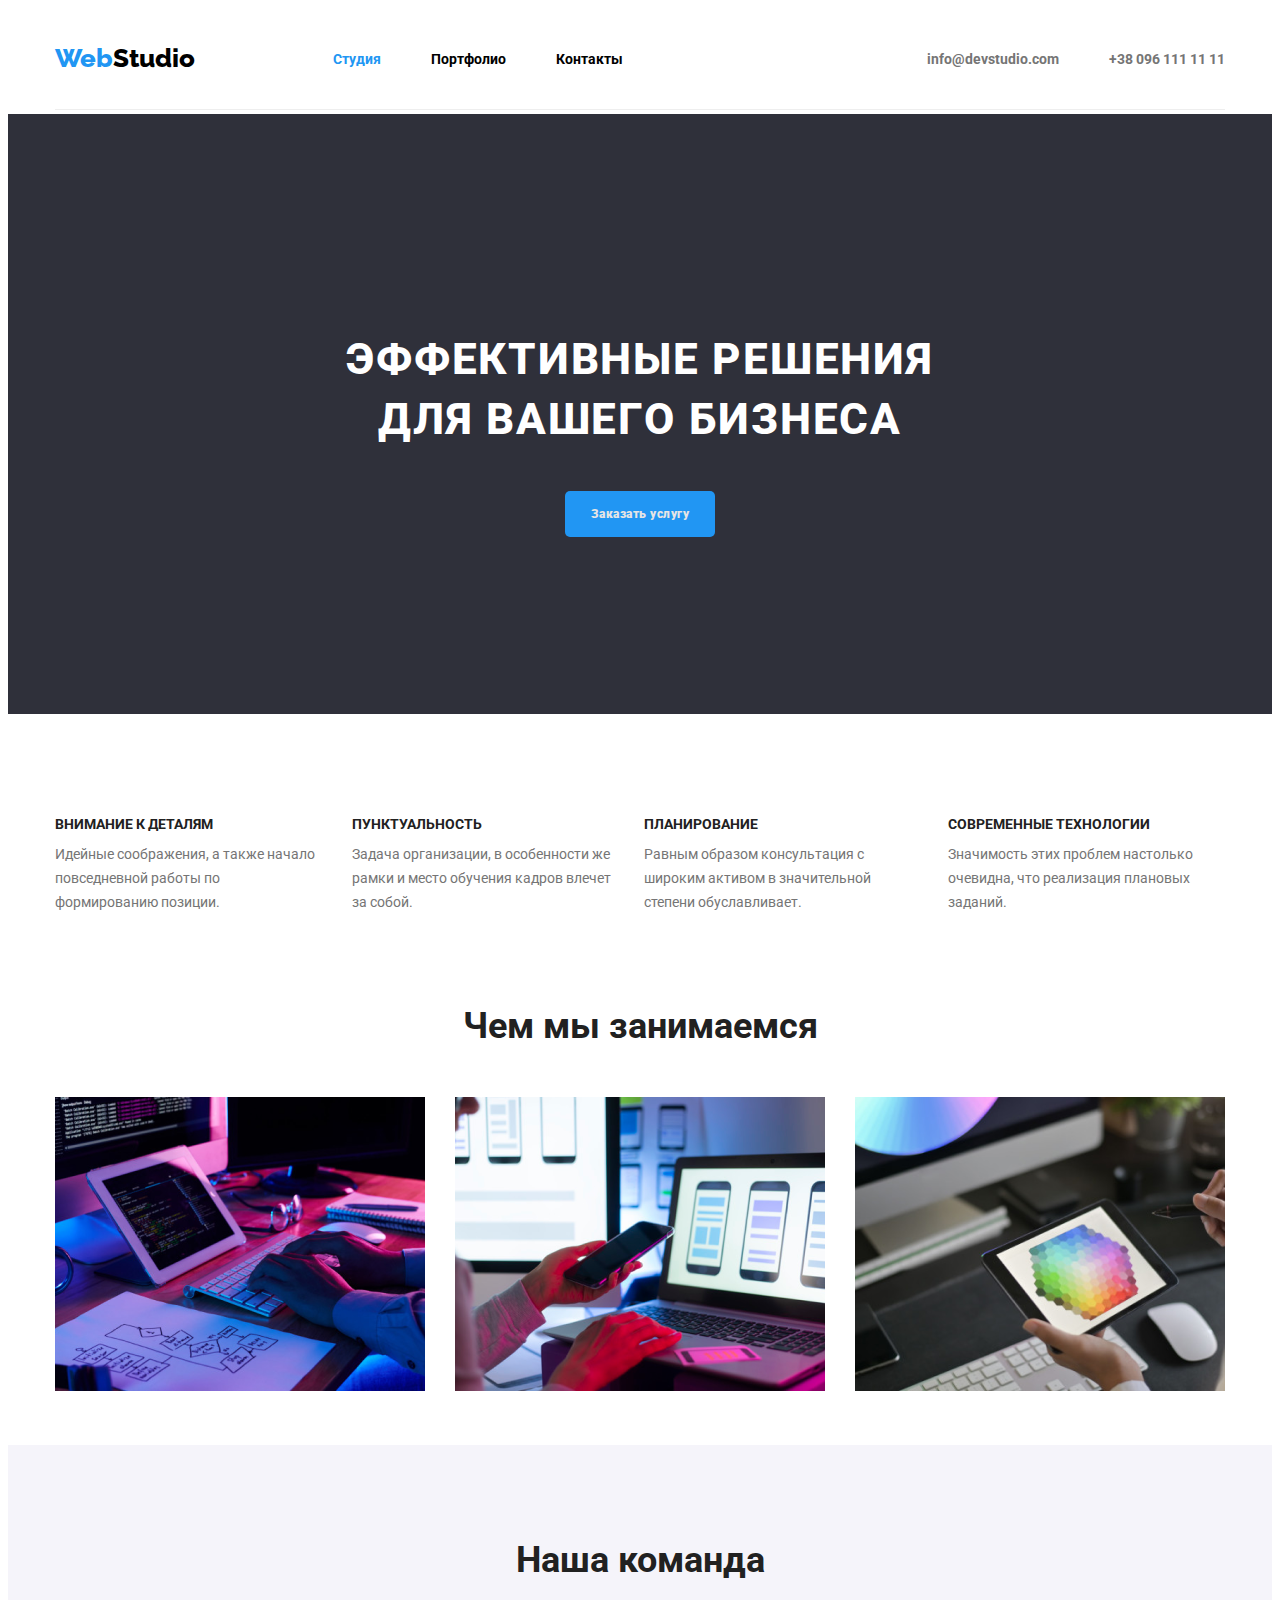
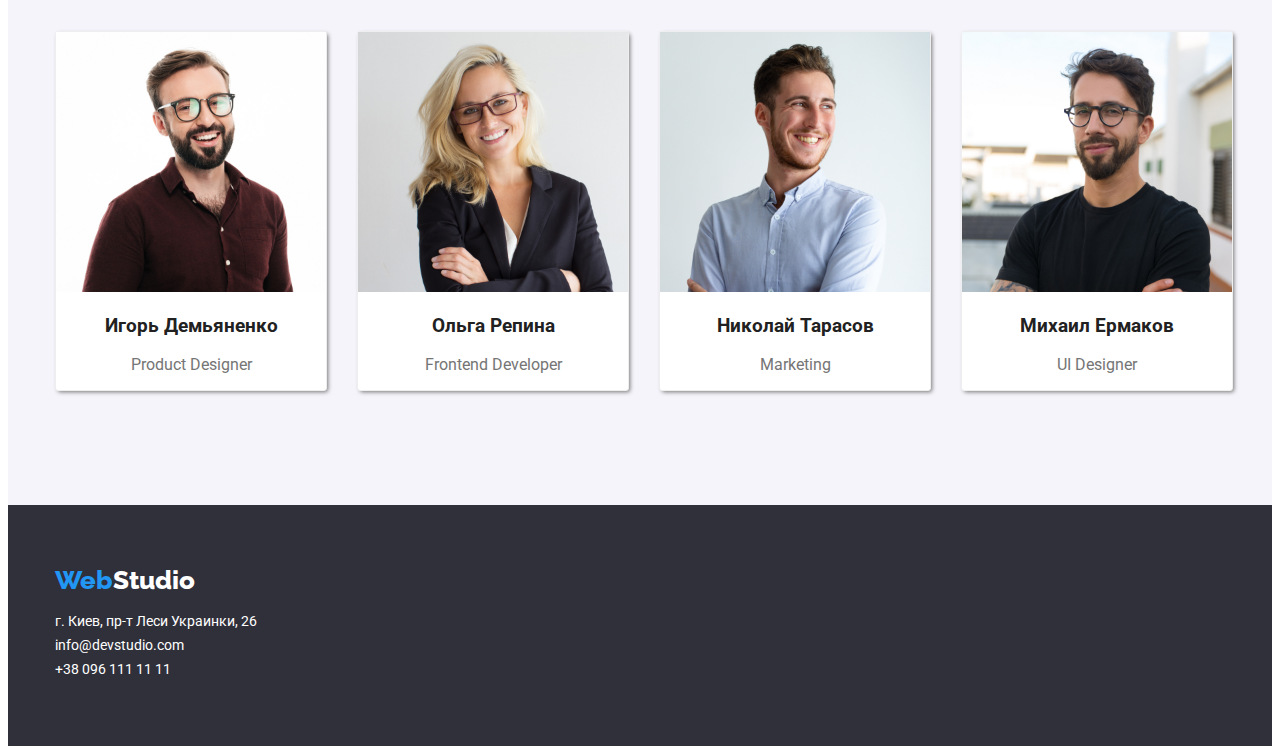
==== index.htm @ d3f5d4e8 "1st commit" ====
<!DOCTYPE html>
<html lang="ru">
    <head>
        <meta charset="UTF-8">
        <link rel="stylesheet" href="https://cdnjs.cloudflare.com/ajax/libs/modern-normalize/1.0.0/modern-normalize.css" integrity="sha512-Zx6MlUMKSVJoQ+83OwhdILe8cSEsCzfqThJd7J/VA2UrK6Ctj85p+xzqfyuNXE5B1k25uUdmJ2OzItbBy9GHAQ==" crossorigin="anonymous" />
        <title lang="en">WebStudio_main_page</title>
        <link rel="stylesheet" href="./CSS/styles1.css">
        <link rel="preconnect" href="https://fonts.gstatic.com">
        <link href="https://fonts.googleapis.com/css2?family=Roboto:wght@400;500;700;900&display=swap" rel="stylesheet">
        <link href="https://fonts.googleapis.com/css2?family=Raleway:ital,wght@0,700;1,700&family=Roboto:wght@400;500;700;900&display=swap"
            rel="stylesheet">
    </head>
    <body>
        <header class="header-container">
            <nav class="header-left-navigation">
                <a href="" class="logo"><span>Web</span>Studio</a>
                <ul class="main-menu">
                    <li><a href="" class="main-menu-title current"><b>Студия</b></a></li>
                    <li><a href="" class="main-menu-title"><b>Портфолио</b></a></li>
                    <li><a href="" class="main-menu-title"><b>Контакты</b></a></li>
                </ul>
            </nav>
                <address class="header-address">
                        <a class="header-right-navigation" href="mailto:info@devstudio.com"> info@devstudio.com</a>
                        <a class="header-right-navigation" href="tel:+380961111111"> +38 096 111 11 11</a>
                </address>
        </header>
        <main>
            <section class="moto-container">
                <div>
                    <h1>Эффективные решения для вашего бизнеса</h1>
                    <a href="" class="button">Заказать услугу</a>
                </div>
            </section>
            <!--HERO-->
            <section>
                <ul class="preferences-container">
                    <li><h2> Внимание к деталям</h2>
                    Идейные соображения, а также начало повседневной работы по формированию позиции.</li>
                    <li><h2>Пунктуальность</h2>
                    Задача организации, в особенности же рамки и место обучения кадров влечет за собой.</li>
                    <li><h2>Планирование</h2>
                    Равным образом консультация с широким активом в значительной степени обуславливает.</li>
                    <li><h2>Современные технологии</h2>
                    Значимость этих проблем настолько очевидна, что реализация плановых заданий.</li>
                </ul>
            </section>
            <section class="what-we-do-container">
                <h2>Чем мы занимаемся</h2>
                <ul class="what-we-do-pictures">
                    <li><img src="./images/box1.png" alt="frontend" width="370"/></li>
                    <li><img src="./images/box2.png" alt="backend" width="370"/></li>    
                    <li><img src="./images/box3.png" alt="design" width="370"/></li>
                </ul>
            </section>
            <section class="our-team-container">
                <h2>Наша команда</h2>
                    <ul>
                        <li><figure><img src="./images/img1.jpg" alt="Игорь Демьяненко" width="270"/>
                                <h3>Игорь Демьяненко</h3>
                                <p lang="en">Product Designer</p>
                            </figure>
                        </li>
                        <li><figure><img src="./images/img2.jpg" alt="Ольга Репина" width="270"/>
                                <h3>Ольга Репина</h3>
                                <p lang="en">Frontend Developer</p>
                            </figure>
                        </li>
                        <li><figure><img src="./images/img3.jpg" alt="Николай Тарасов" width="270"/>
                                <h3>Николай Тарасов</h3>
                                <p lang="en">Marketing</p>
                            </figure>
                        </li>
                        <li>
                            <figure><img src="./images/img4.jpg" alt="Михаил Ермаков" width="270"/>
                                <h3>Михаил Ермаков</h3>
                                <p lang="en">UI Designer</p>
                            </figure>
                        </li>
                    </ul>
            </section>
        </main>
        <footer>
                <div class="footer-container">
                    <a href="" class="logo"> <span>Web</span>Studio</a>
                    <address>
                        <ul>
                            <li>г. Киев, пр-т Леси Украинки, 26</li>
                            <li>
                                <a href="mailto:info@devstudio.com"> info@devstudio.com</a>
                            </li>
                            <li>
                                <a href="tel:+380961111111"> +38 096 111 11 11</a>
                            </li>
                        </ul>
                    </address>
                </div>
        </footer>
    </body>
</html>
---- CSS/styles1.css ----
body {
  font-family: "Raleway", sans-serif;
  font-family: "Roboto", sans-serif;
  color: #212121;
}
a {
  text-decoration: none;
  color: #000000;
}
a:hover,
a:focus {
  color: #2196f3;
}
.header-container {
  width: 1170px;
  display: flex;
  justify-content: space-between;
  margin: 0 auto 5px;
  box-shadow: 0px 1px 0px 0px #eeeeee;
}
a.logo {
  width: 145px;
  height: 31px;
  color: #000000;
  font-family: "Raleway";
  line-height: normal;
  font-size: 26px;
  font-weight: 800;
  margin-right: 93px;
  padding-top: 10px;
}
.logo > span {
  color: #2196f3;
}
.header-left-navigation,
.header-address {
  display: flex;
  margin-top: 25px;
  margin-bottom: 25px;
}
.header-address {
  align-items: center;
  font-style: normal;
}
.header-right-navigation {
  font-size: 14px;
  line-height: normal;
  text-decoration: none;
  font-weight: 700;
  color: #757575;
}
.main-menu {
  display: flex;
  list-style: none;
}
.main-menu li .current {
  color: #2196f3;
}
.main-menu li:not(:last-child),
.header-right-navigation:not(:last-child) {
  margin-right: 50px;
}
.main-menu a {
  font-size: 14px;
  font-weight: 400;
}
.moto-container {
  background-color: #2f303a;
  width: 100%;
  height: 600px;
  display: flex;
  align-items: center;
  justify-content: center;
}
.moto-container > div {
  width: 600px;
  text-align: center;
}
.moto-container h1 {
  font-family: "Roboto";
  font-size: 44px;
  line-height: 1.364;
  letter-spacing: 0.04em;
  font-weight: 800;
  color: #ffff;
  text-align: center;
  text-transform: uppercase;
  margin-bottom: 50px;
}
.moto-container .button {
  color: #e5e5e5;
  background-color: #2196f3;
  font-size: 12px;
  font-weight: 900;
  line-height: 2.5;
  letter-spacing: 0.04em;
  padding: 16px 26px;
  border-radius: 5px;
}
.preferences-container {
  font-size: 14px;
  line-height: normal;
  display: flex;
  flex-direction: row;
  justify-content: space-between;
  text-align: left;
  list-style: none;
  width: 1170px;
  margin: auto;
  padding: 90px 0;
}
.preferences-container h2 {
  font-size: 14px;
  font-weight: 700;
  line-height: normal;
  text-align: left;
  text-transform: uppercase;
  color: #212121;
}
.preferences-container li {
  font-size: 14px;
  color: #757575;
  line-height: 1.714;
  font-weight: 400;
  padding-right: 30px;
}
.what-we-do-container {
  margin: 0 auto;
  width: 1170px;
}
.what-we-do-container h2 {
  text-align: center;
  font-size: 36px;
  font-weight: 700;
  letter-spacing: normal;
  margin: 0;
  padding-bottom: 30px;
}
.what-we-do-pictures {
  display: flex;
  flex-direction: row;
  justify-content: space-between;
  list-style: none;
  margin: 0;
  padding: 20px 0;
  width: 100%;
}
.our-team-container {
  background-color: #f5f4fa;
  width: 100%;
  align-items: center;
}
.our-team-container ul {
  margin: auto;
  padding: 0 0 94px 0;
  list-style: none;
  width: 1170px;
  display: flex;
}
.our-team-container h2 {
  text-align: center;
  font-size: 36px;
  font-weight: 700;
  padding-top: 94px;
}
.our-team-container figure {
  margin: 0;
  background-color: #ffffff;
  box-shadow: 2px 2px 4px -1px #757575;
  border-radius: 3px;
}
.our-team-container li {
  font-size: 16px;
  font-weight: 400;
  margin-right: 30px;
  text-align: center;
  padding: 20px 0;
}
.our-team-container p {
  color: #757575;
}
footer {
  background-color: #2f303a;
  width: 100%;
}
.footer-container {
  width: 1170px;
  display: flex;
  flex-direction: column;
  margin: 0 auto;
  padding: 50px 0px;
}
.footer-container ul a {
  text-decoration: none;

  color: #ffffff;
}
.footer-container a.logo {
  color: #ffffff;
}
.footer-container ul {
  list-style: none;
  text-decoration: none;
  color: #ffffff;
  font-size: 14px;
  font-weight: 400;
  line-height: 1.714;
  padding: 0;
}
.footer-container address {
  font-style: normal;
}

/* portfolio */

.main-portfolio {
  width: 1170px;
  display: flex;
  align-items: center;
  margin: auto;
  padding-top: 112px;
  padding-bottom: 76px;
}
.buttons ul {
  margin: 0 auto;
  padding: 0;
  list-style: none;
  width: 611px;
  display: flex;
  flex-direction: row;
  justify-content: space-between;
  justify-content: center;
}
.buttons button {
  width: auto;
  height: 38px;
  color: #212121;
  background-color: #f5f4fa;
  font-size: 16px;
  line-height: 26px;
  font-weight: 700;
  padding-left: 16px;
  padding-right: 16px;
  border-radius: 5px;
  margin-right: 10px;
  text-align: center;
  border-style: none;
}
button:hover,
button:focus {
  color: #ffffff;
  background-color: #2196f3;
  cursor: pointer;
}
.pictures {
  width: 1170px;
  display: flex;
  flex-wrap: wrap;
  justify-content: space-between;
  padding: 0;
}
.pictures li {
  list-style: none;
  display: flex;
}
.pictures p {
  color: #757575;
  font-size: 16px;
  padding-left: 30px;
}
.pictures h3 {
  font-size: 18px;
  font-weight: 700;
  line-height: 2;
  padding-left: 30px;
}
figure {
  margin: 0;
  background-color: #ffffff;
  border-style: solid;
  border-width: 1px;
  border-color: #eeeeee;
}
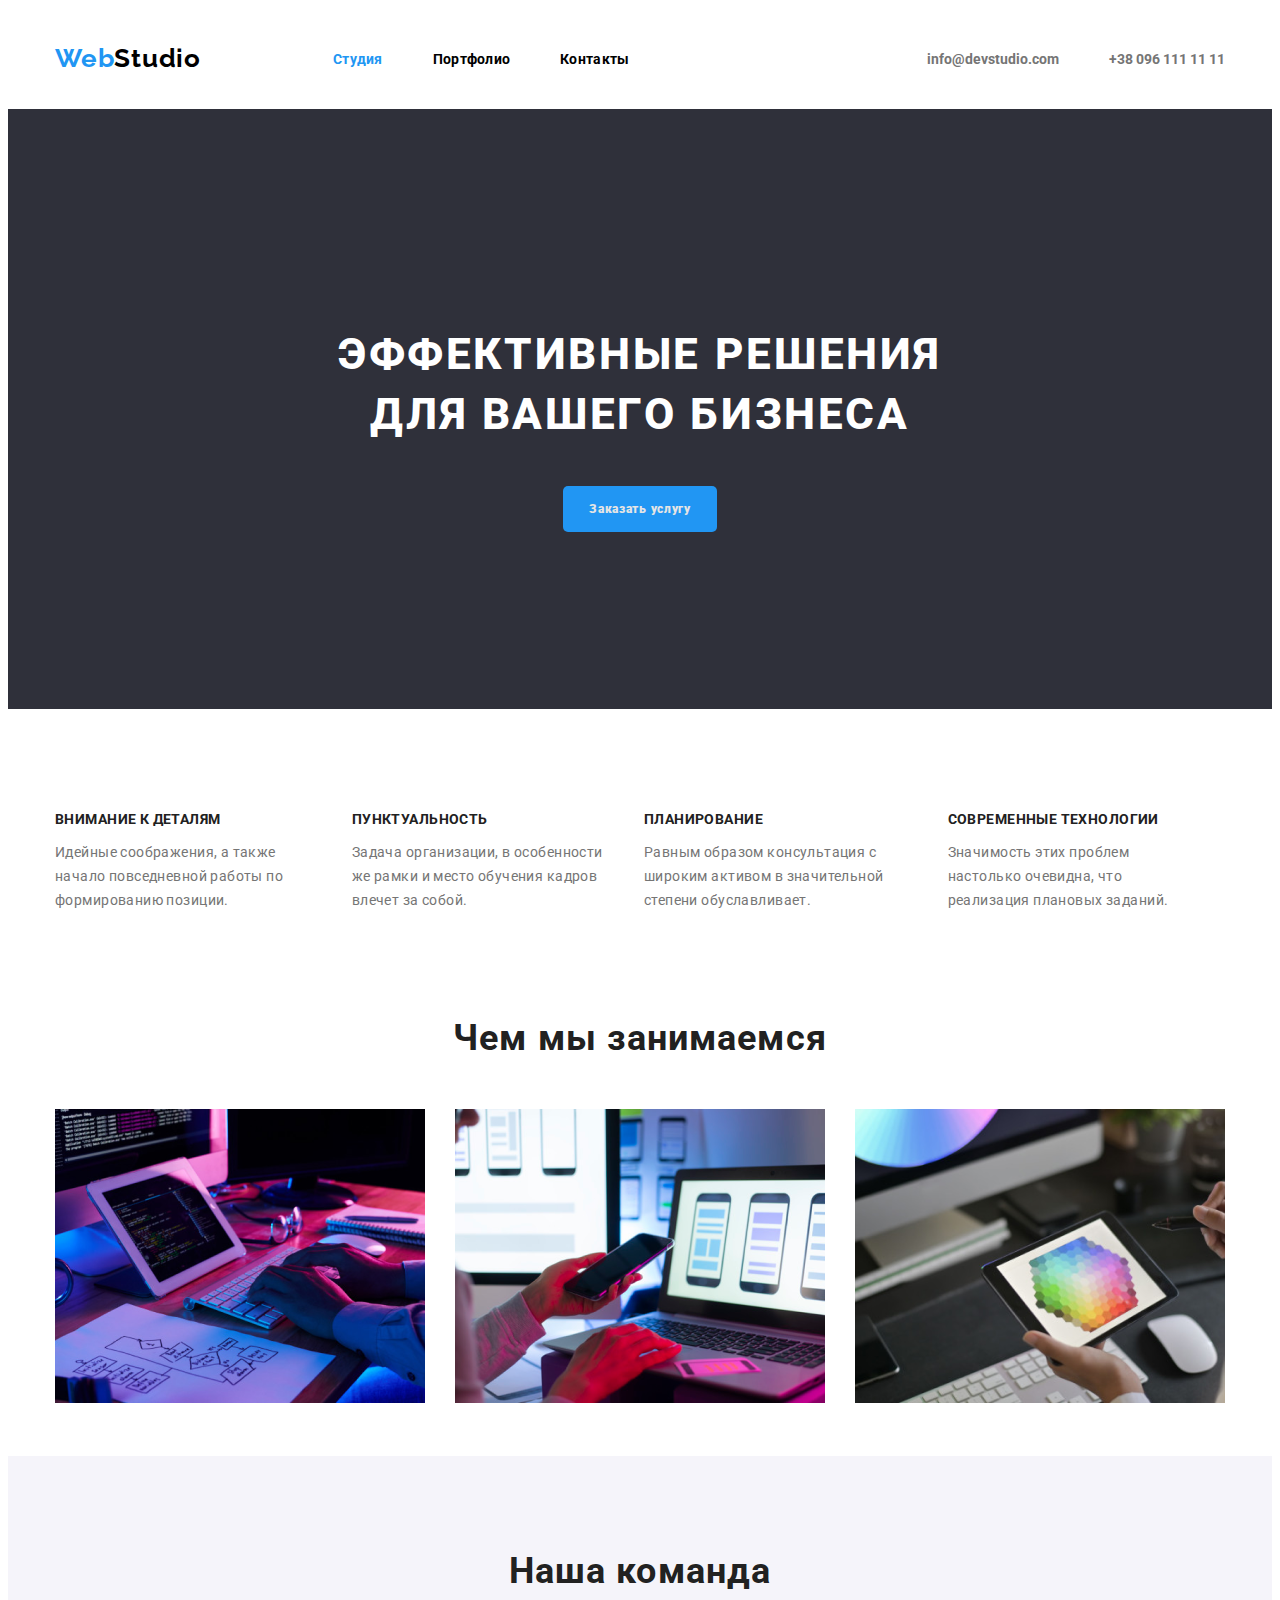
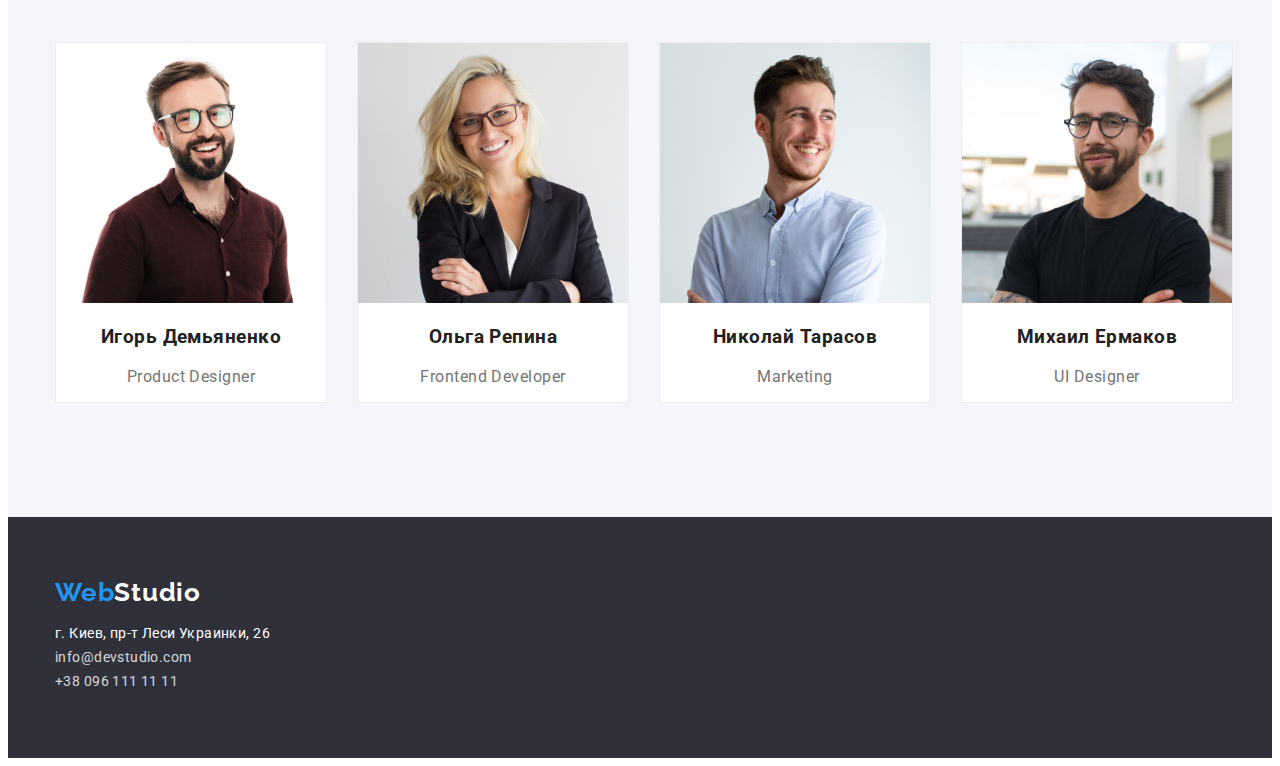
==== commit a0d1a186: "preferences-container p li" ====
--- a/index.htm
+++ b/index.htm
@@ -6,8 +6,8 @@
         <title lang="en">WebStudio_main_page</title>
         <link rel="stylesheet" href="./CSS/styles1.css">
         <link rel="preconnect" href="https://fonts.gstatic.com">
-        <link href="https://fonts.googleapis.com/css2?family=Roboto:wght@400;500;700;900&display=swap" rel="stylesheet">
-        <link href="https://fonts.googleapis.com/css2?family=Raleway:ital,wght@0,700;1,700&family=Roboto:wght@400;500;700;900&display=swap"
+        <link rel="preconnect" href="https://fonts.gstatic.com">
+        <link href="https://fonts.googleapis.com/css2?family=Raleway:wght@700&family=Roboto:wght@400;500;700;900&display=swap"
             rel="stylesheet">
     </head>
     <body>
@@ -15,9 +15,9 @@
             <nav class="header-left-navigation">
                 <a href="" class="logo"><span>Web</span>Studio</a>
                 <ul class="main-menu">
-                    <li><a href="" class="main-menu-title current"><b>Студия</b></a></li>
-                    <li><a href="" class="main-menu-title"><b>Портфолио</b></a></li>
-                    <li><a href="" class="main-menu-title"><b>Контакты</b></a></li>
+                    <li><a href="./index.htm" class="main-menu-title current"><b>Студия</b></a></li>
+                    <li><a href="./portfolio.htm" class="main-menu-title"><b>Портфолио</b></a></li>
+                    <li><a href="#" class="main-menu-title"><b>Контакты</b></a></li>
                 </ul>
             </nav>
                 <address class="header-address">
@@ -36,13 +36,13 @@
             <section>
                 <ul class="preferences-container">
                     <li><h2> Внимание к деталям</h2>
-                    Идейные соображения, а также начало повседневной работы по формированию позиции.</li>
+                    <p>Идейные соображения, а также начало повседневной работы по формированию позиции.</p></li>
                     <li><h2>Пунктуальность</h2>
-                    Задача организации, в особенности же рамки и место обучения кадров влечет за собой.</li>
+                    <p>Задача организации, в особенности же рамки и место обучения кадров влечет за собой.</p></li>
                     <li><h2>Планирование</h2>
-                    Равным образом консультация с широким активом в значительной степени обуславливает.</li>
+                    <p>Равным образом консультация с широким активом в значительной степени обуславливает.</p></li>
                     <li><h2>Современные технологии</h2>
-                    Значимость этих проблем настолько очевидна, что реализация плановых заданий.</li>
+                    <p></p>Значимость этих проблем настолько очевидна, что реализация плановых заданий.</p></li>
                 </ul>
             </section>
             <section class="what-we-do-container">
--- a/CSS/styles1.css
+++ b/CSS/styles1.css
@@ -1,3 +1,7 @@
+:root {
+  --primary-text-color: color: #212121;
+  --primary-background-color: color: #E5E5E5;
+}
 body {
   font-family: "Raleway", sans-serif;
   font-family: "Roboto", sans-serif;
@@ -11,11 +15,16 @@
 a:focus {
   color: #2196f3;
 }
+h1,
+h2,
+h3 {
+  font-family: "Roboto";
+}
 .header-container {
   width: 1170px;
   display: flex;
   justify-content: space-between;
-  margin: 0 auto 5px;
+  margin: 0 auto;
   box-shadow: 0px 1px 0px 0px #eeeeee;
 }
 a.logo {
@@ -25,7 +34,8 @@
   font-family: "Raleway";
   line-height: normal;
   font-size: 26px;
-  font-weight: 800;
+  font-weight: 700;
+  letter-spacing: 0.03em;
   margin-right: 93px;
   padding-top: 10px;
 }
@@ -63,6 +73,7 @@
 .main-menu a {
   font-size: 14px;
   font-weight: 400;
+  letter-spacing: 0.02em;
 }
 .moto-container {
   background-color: #2f303a;
@@ -73,14 +84,13 @@
   justify-content: center;
 }
 .moto-container > div {
-  width: 600px;
+  width: 700px;
   text-align: center;
 }
 .moto-container h1 {
-  font-family: "Roboto";
   font-size: 44px;
   line-height: 1.364;
-  letter-spacing: 0.04em;
+  letter-spacing: 0.06em;
   font-weight: 800;
   color: #ffff;
   text-align: center;
@@ -93,13 +103,11 @@
   font-size: 12px;
   font-weight: 900;
   line-height: 2.5;
-  letter-spacing: 0.04em;
+  letter-spacing: 0.06em;
   padding: 16px 26px;
   border-radius: 5px;
 }
 .preferences-container {
-  font-size: 14px;
-  line-height: normal;
   display: flex;
   flex-direction: row;
   justify-content: space-between;
@@ -113,6 +121,7 @@
   font-size: 14px;
   font-weight: 700;
   line-height: normal;
+  letter-spacing: 0.03em;
   text-align: left;
   text-transform: uppercase;
   color: #212121;
@@ -122,6 +131,7 @@
   color: #757575;
   line-height: 1.714;
   font-weight: 400;
+  letter-spacing: 0.03em;
   padding-right: 30px;
 }
 .what-we-do-container {
@@ -132,7 +142,7 @@
   text-align: center;
   font-size: 36px;
   font-weight: 700;
-  letter-spacing: normal;
+  letter-spacing: 0.03em;
   margin: 0;
   padding-bottom: 30px;
 }
@@ -161,9 +171,10 @@
   text-align: center;
   font-size: 36px;
   font-weight: 700;
+  letter-spacing: 0.03em;
   padding-top: 94px;
 }
-.our-team-container figure {
+.our-team-container a {
   margin: 0;
   background-color: #ffffff;
   box-shadow: 2px 2px 4px -1px #757575;
@@ -172,12 +183,14 @@
 .our-team-container li {
   font-size: 16px;
   font-weight: 400;
+  letter-spacing: 0.03em;
   margin-right: 30px;
   text-align: center;
   padding: 20px 0;
 }
 .our-team-container p {
   color: #757575;
+  letter-spacing: 0.03em;
 }
 footer {
   background-color: #2f303a;
@@ -192,8 +205,10 @@
 }
 .footer-container ul a {
   text-decoration: none;
-
   color: #ffffff;
+}
+.footer-container li a {
+  opacity: 80%;
 }
 .footer-container a.logo {
   color: #ffffff;
@@ -205,6 +220,7 @@
   font-size: 14px;
   font-weight: 400;
   line-height: 1.714;
+  letter-spacing: 0.03em;
   padding: 0;
 }
 .footer-container address {
@@ -219,7 +235,6 @@
   align-items: center;
   margin: auto;
   padding-top: 112px;
-  padding-bottom: 76px;
 }
 .buttons ul {
   margin: 0 auto;
@@ -258,10 +273,15 @@
   flex-wrap: wrap;
   justify-content: space-between;
   padding: 0;
+  margin-bottom: 56px;
 }
 .pictures li {
   list-style: none;
   display: flex;
+  border-style: solid;
+  border-width: 1px;
+  border-color: #eeeeee;
+  margin-top: 32px;
 }
 .pictures p {
   color: #757575;
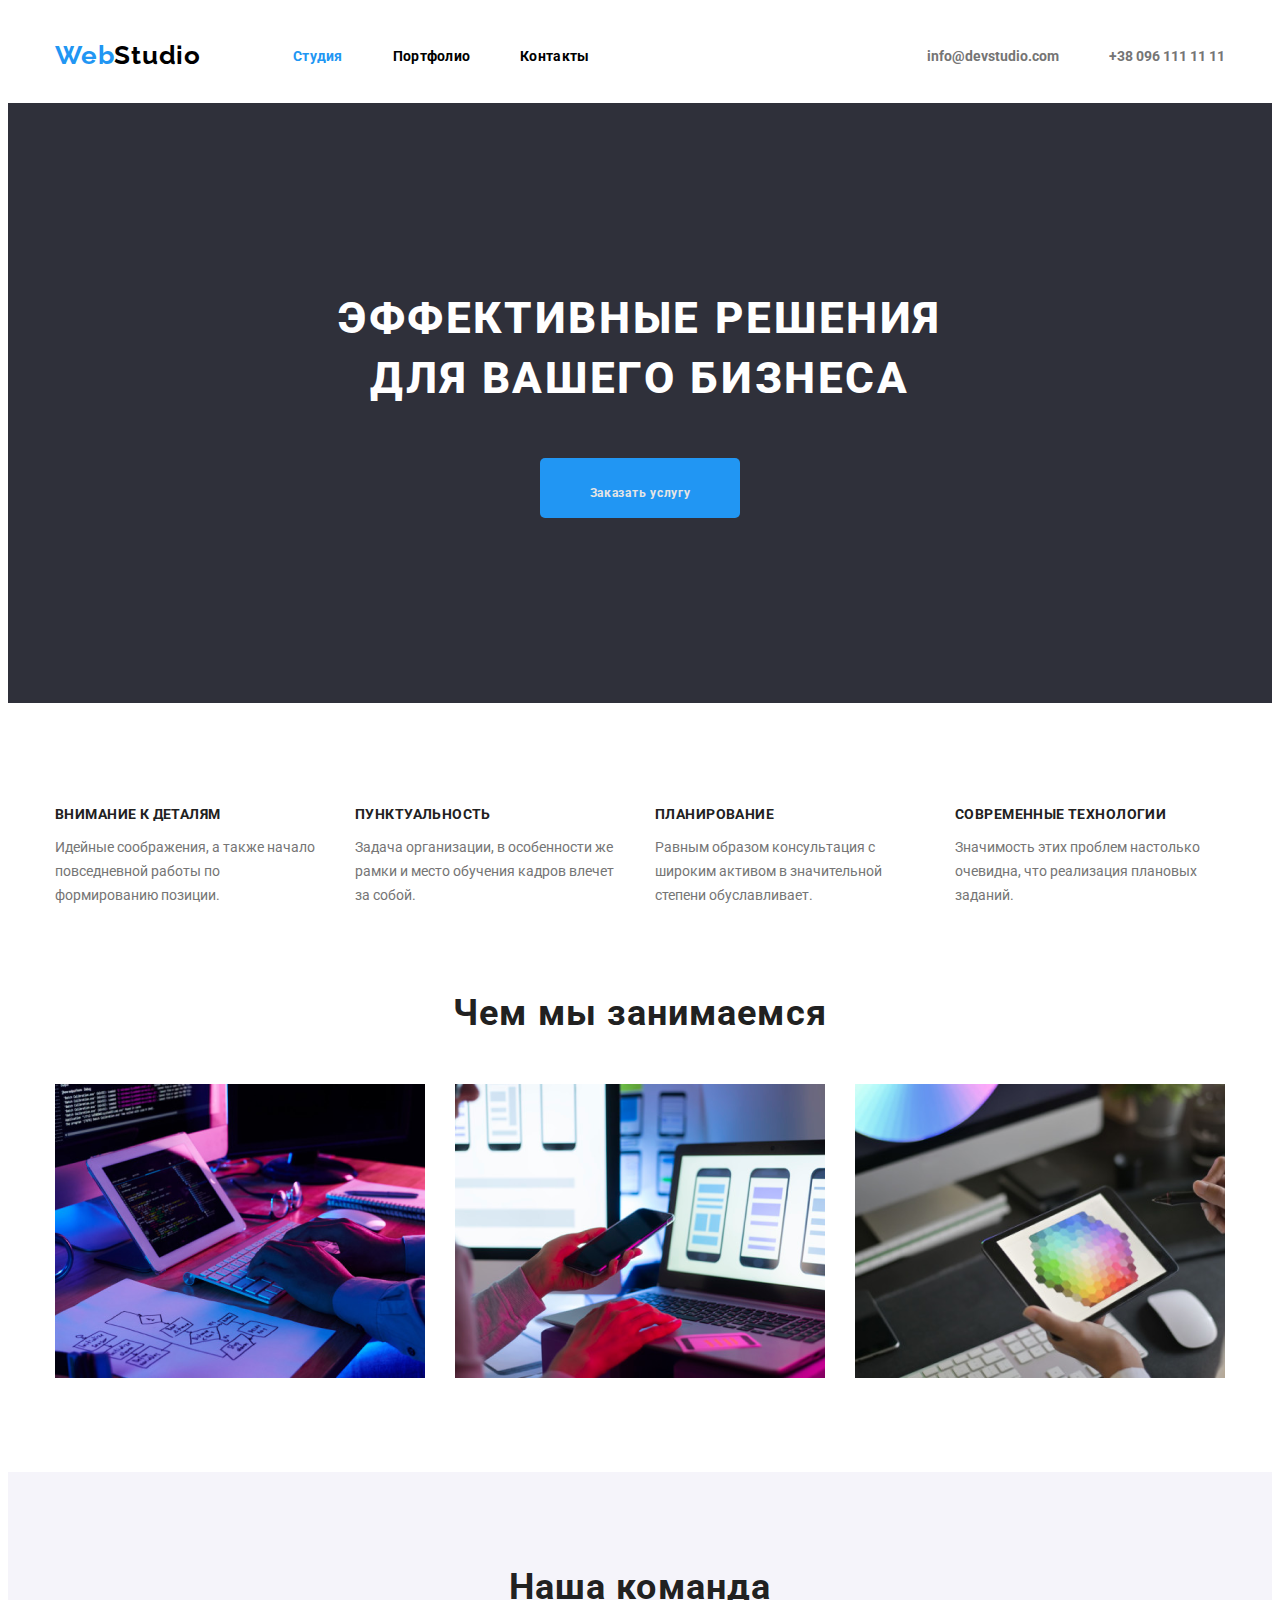
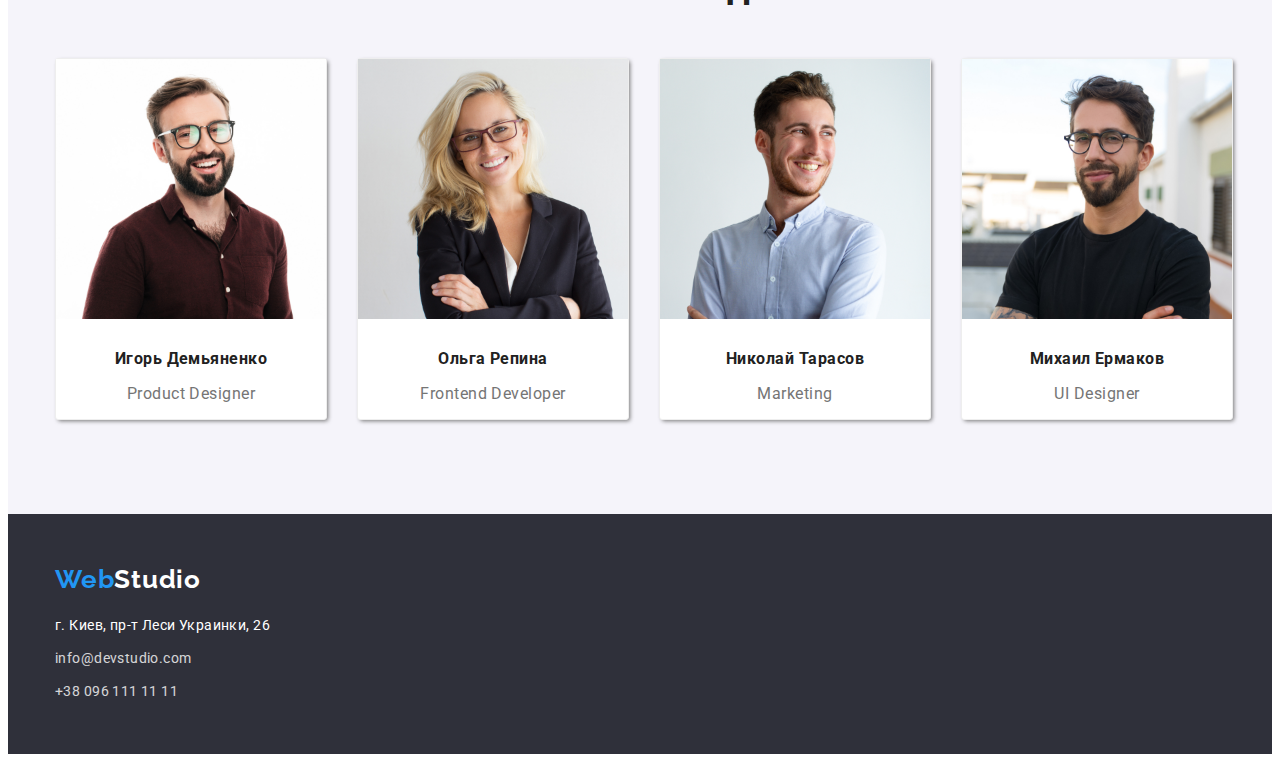
==== commit 6c2db31e: "HomeWork#3 first commit" ====
--- a/index.htm
+++ b/index.htm
@@ -4,11 +4,11 @@
         <meta charset="UTF-8">
         <link rel="stylesheet" href="https://cdnjs.cloudflare.com/ajax/libs/modern-normalize/1.0.0/modern-normalize.css" integrity="sha512-Zx6MlUMKSVJoQ+83OwhdILe8cSEsCzfqThJd7J/VA2UrK6Ctj85p+xzqfyuNXE5B1k25uUdmJ2OzItbBy9GHAQ==" crossorigin="anonymous" />
         <title lang="en">WebStudio_main_page</title>
-        <link rel="stylesheet" href="./CSS/styles1.css">
         <link rel="preconnect" href="https://fonts.gstatic.com">
         <link rel="preconnect" href="https://fonts.gstatic.com">
         <link href="https://fonts.googleapis.com/css2?family=Raleway:wght@700&family=Roboto:wght@400;500;700;900&display=swap"
             rel="stylesheet">
+        <link rel="stylesheet" href="./CSS/styles1.css">
     </head>
     <body>
         <header class="header-container">
@@ -29,7 +29,7 @@
             <section class="moto-container">
                 <div>
                     <h1>Эффективные решения для вашего бизнеса</h1>
-                    <a href="" class="button">Заказать услугу</a>
+                    <a href="#"class="button">Заказать услугу</a>
                 </div>
             </section>
             <!--HERO-->
@@ -42,7 +42,7 @@
                     <li><h2>Планирование</h2>
                     <p>Равным образом консультация с широким активом в значительной степени обуславливает.</p></li>
                     <li><h2>Современные технологии</h2>
-                    <p></p>Значимость этих проблем настолько очевидна, что реализация плановых заданий.</p></li>
+                    <p>Значимость этих проблем настолько очевидна, что реализация плановых заданий.</p></li>
                 </ul>
             </section>
             <section class="what-we-do-container">
@@ -56,26 +56,22 @@
             <section class="our-team-container">
                 <h2>Наша команда</h2>
                     <ul>
-                        <li><figure><img src="./images/img1.jpg" alt="Игорь Демьяненко" width="270"/>
+                        <li><img src="./images/img1.jpg" alt="Игорь Демьяненко" width="270"/>
                                 <h3>Игорь Демьяненко</h3>
                                 <p lang="en">Product Designer</p>
-                            </figure>
                         </li>
-                        <li><figure><img src="./images/img2.jpg" alt="Ольга Репина" width="270"/>
+                        <li><img src="./images/img2.jpg" alt="Ольга Репина" width="270"/>
                                 <h3>Ольга Репина</h3>
                                 <p lang="en">Frontend Developer</p>
-                            </figure>
                         </li>
-                        <li><figure><img src="./images/img3.jpg" alt="Николай Тарасов" width="270"/>
+                        <li><img src="./images/img3.jpg" alt="Николай Тарасов" width="270"/>
                                 <h3>Николай Тарасов</h3>
                                 <p lang="en">Marketing</p>
-                            </figure>
                         </li>
                         <li>
-                            <figure><img src="./images/img4.jpg" alt="Михаил Ермаков" width="270"/>
+                            <img src="./images/img4.jpg" alt="Михаил Ермаков" width="270"/>
                                 <h3>Михаил Ермаков</h3>
                                 <p lang="en">UI Designer</p>
-                            </figure>
                         </li>
                     </ul>
             </section>
--- a/CSS/styles1.css
+++ b/CSS/styles1.css
@@ -19,11 +19,17 @@
 h2,
 h3 {
   font-family: "Roboto";
+  margin: 0;
+}
+ul{
+  margin: 0;
+}
+img{
+  display:block;
 }
 .header-container {
   width: 1170px;
   display: flex;
-  justify-content: space-between;
   margin: 0 auto;
   box-shadow: 0px 1px 0px 0px #eeeeee;
 }
@@ -37,7 +43,6 @@
   font-weight: 700;
   letter-spacing: 0.03em;
   margin-right: 93px;
-  padding-top: 10px;
 }
 .logo > span {
   color: #2196f3;
@@ -45,12 +50,14 @@
 .header-left-navigation,
 .header-address {
   display: flex;
-  margin-top: 25px;
-  margin-bottom: 25px;
+  align-items: center;
+  margin-top: 32px;
+  margin-bottom: 32px;
 }
 .header-address {
   align-items: center;
   font-style: normal;
+  margin-left: auto;
 }
 .header-right-navigation {
   font-size: 14px;
@@ -62,6 +69,8 @@
 .main-menu {
   display: flex;
   list-style: none;
+  margin: 0;
+  padding: 0;
 }
 .main-menu li .current {
   color: #2196f3;
@@ -94,17 +103,22 @@
   font-weight: 800;
   color: #ffff;
   text-align: center;
+  justify-content: center;
   text-transform: uppercase;
   margin-bottom: 50px;
 }
 .moto-container .button {
+  display: inline-block;
+  align-content:space-around;
+  width: 200px;
+  height: 50px;
   color: #e5e5e5;
   background-color: #2196f3;
   font-size: 12px;
-  font-weight: 900;
+  font-weight: 700;
+  padding-top: 10px;
   line-height: 2.5;
   letter-spacing: 0.06em;
-  padding: 16px 26px;
   border-radius: 5px;
 }
 .preferences-container {
@@ -114,8 +128,8 @@
   text-align: left;
   list-style: none;
   width: 1170px;
-  margin: auto;
-  padding: 90px 0;
+  margin: 103px auto 93px;
+  padding: 0;
 }
 .preferences-container h2 {
   font-size: 14px;
@@ -127,12 +141,15 @@
   color: #212121;
 }
 .preferences-container li {
+  width: 270px;
+  height: 93px;
   font-size: 14px;
   color: #757575;
   line-height: 1.714;
   font-weight: 400;
-  letter-spacing: 0.03em;
-  padding-right: 30px;
+}
+.preferences-container li:not(:last-child){
+  margin-right: 30px;
 }
 .what-we-do-container {
   margin: 0 auto;
@@ -159,6 +176,7 @@
   background-color: #f5f4fa;
   width: 100%;
   align-items: center;
+  margin-top: 74px;
 }
 .our-team-container ul {
   margin: auto;
@@ -173,20 +191,25 @@
   font-weight: 700;
   letter-spacing: 0.03em;
   padding-top: 94px;
-}
-.our-team-container a {
-  margin: 0;
+  margin-bottom: 50px;
+}
+.our-team-container li {
+  text-align: center;
+  border-style: solid;
+  border-width: 1px;
+  border-color: #eeeeee;
   background-color: #ffffff;
   box-shadow: 2px 2px 4px -1px #757575;
   border-radius: 3px;
 }
-.our-team-container li {
+.our-team-container li:not(:last-child){
+  margin-right: 30px;
+}
+.our-team-container li h3 {
   font-size: 16px;
-  font-weight: 400;
-  letter-spacing: 0.03em;
-  margin-right: 30px;
-  text-align: center;
-  padding: 20px 0;
+  font-weight: 400px;
+  letter-spacing: 0.03em;
+  margin-top: 30px;
 }
 .our-team-container p {
   color: #757575;
@@ -198,14 +221,14 @@
 }
 .footer-container {
   width: 1170px;
-  display: flex;
-  flex-direction: column;
   margin: 0 auto;
-  padding: 50px 0px;
+  padding-top: 50px;
 }
 .footer-container ul a {
+  display: inline-block;
   text-decoration: none;
   color: #ffffff;
+  margin-top: 9px;
 }
 .footer-container li a {
   opacity: 80%;
@@ -221,7 +244,7 @@
   font-weight: 400;
   line-height: 1.714;
   letter-spacing: 0.03em;
-  padding: 0;
+  padding: 20px 0px 50px;
 }
 .footer-container address {
   font-style: normal;
@@ -237,7 +260,7 @@
   padding-top: 112px;
 }
 .buttons ul {
-  margin: 0 auto;
+  margin: auto;
   padding: 0;
   list-style: none;
   width: 611px;
@@ -245,6 +268,7 @@
   flex-direction: row;
   justify-content: space-between;
   justify-content: center;
+  margin-bottom: 54px;
 }
 .buttons button {
   width: auto;
@@ -252,7 +276,7 @@
   color: #212121;
   background-color: #f5f4fa;
   font-size: 16px;
-  line-height: 26px;
+  line-height: 1.63;
   font-weight: 700;
   padding-left: 16px;
   padding-right: 16px;
@@ -273,31 +297,44 @@
   flex-wrap: wrap;
   justify-content: space-between;
   padding: 0;
-  margin-bottom: 56px;
+  padding-bottom: 76px;
+}
+.pictures li:nth-child(3n){
+  margin-right: 0;
+}
+.pictures li:nth-last-child(-n + 3){
+  margin-bottom: 0;
 }
 .pictures li {
+  width: 370px;
   list-style: none;
   display: flex;
   border-style: solid;
   border-width: 1px;
   border-color: #eeeeee;
-  margin-top: 32px;
+  margin-bottom: 30px;
+  margin-right: 30px;
+}
+/*.pictures li {
+  width: calc((100%-60px)/3);
+  list-style: none;
+  display: flex;
+  border-style: solid;
+  border-width: 1px;
+  border-color: #eeeeee;
+  margin-bottom: 30px;
+  margin-right: 30px;
+}*/
+.pictures h3 {
+  font-size: 18px;
+  font-weight: 700;
+  line-height: 2;
+  padding-left: 30px;
+  margin-top: 20px;
 }
 .pictures p {
   color: #757575;
   font-size: 16px;
+  line-height: 1.88;
   padding-left: 30px;
 }
-.pictures h3 {
-  font-size: 18px;
-  font-weight: 700;
-  line-height: 2;
-  padding-left: 30px;
-}
-figure {
-  margin: 0;
-  background-color: #ffffff;
-  border-style: solid;
-  border-width: 1px;
-  border-color: #eeeeee;
-}
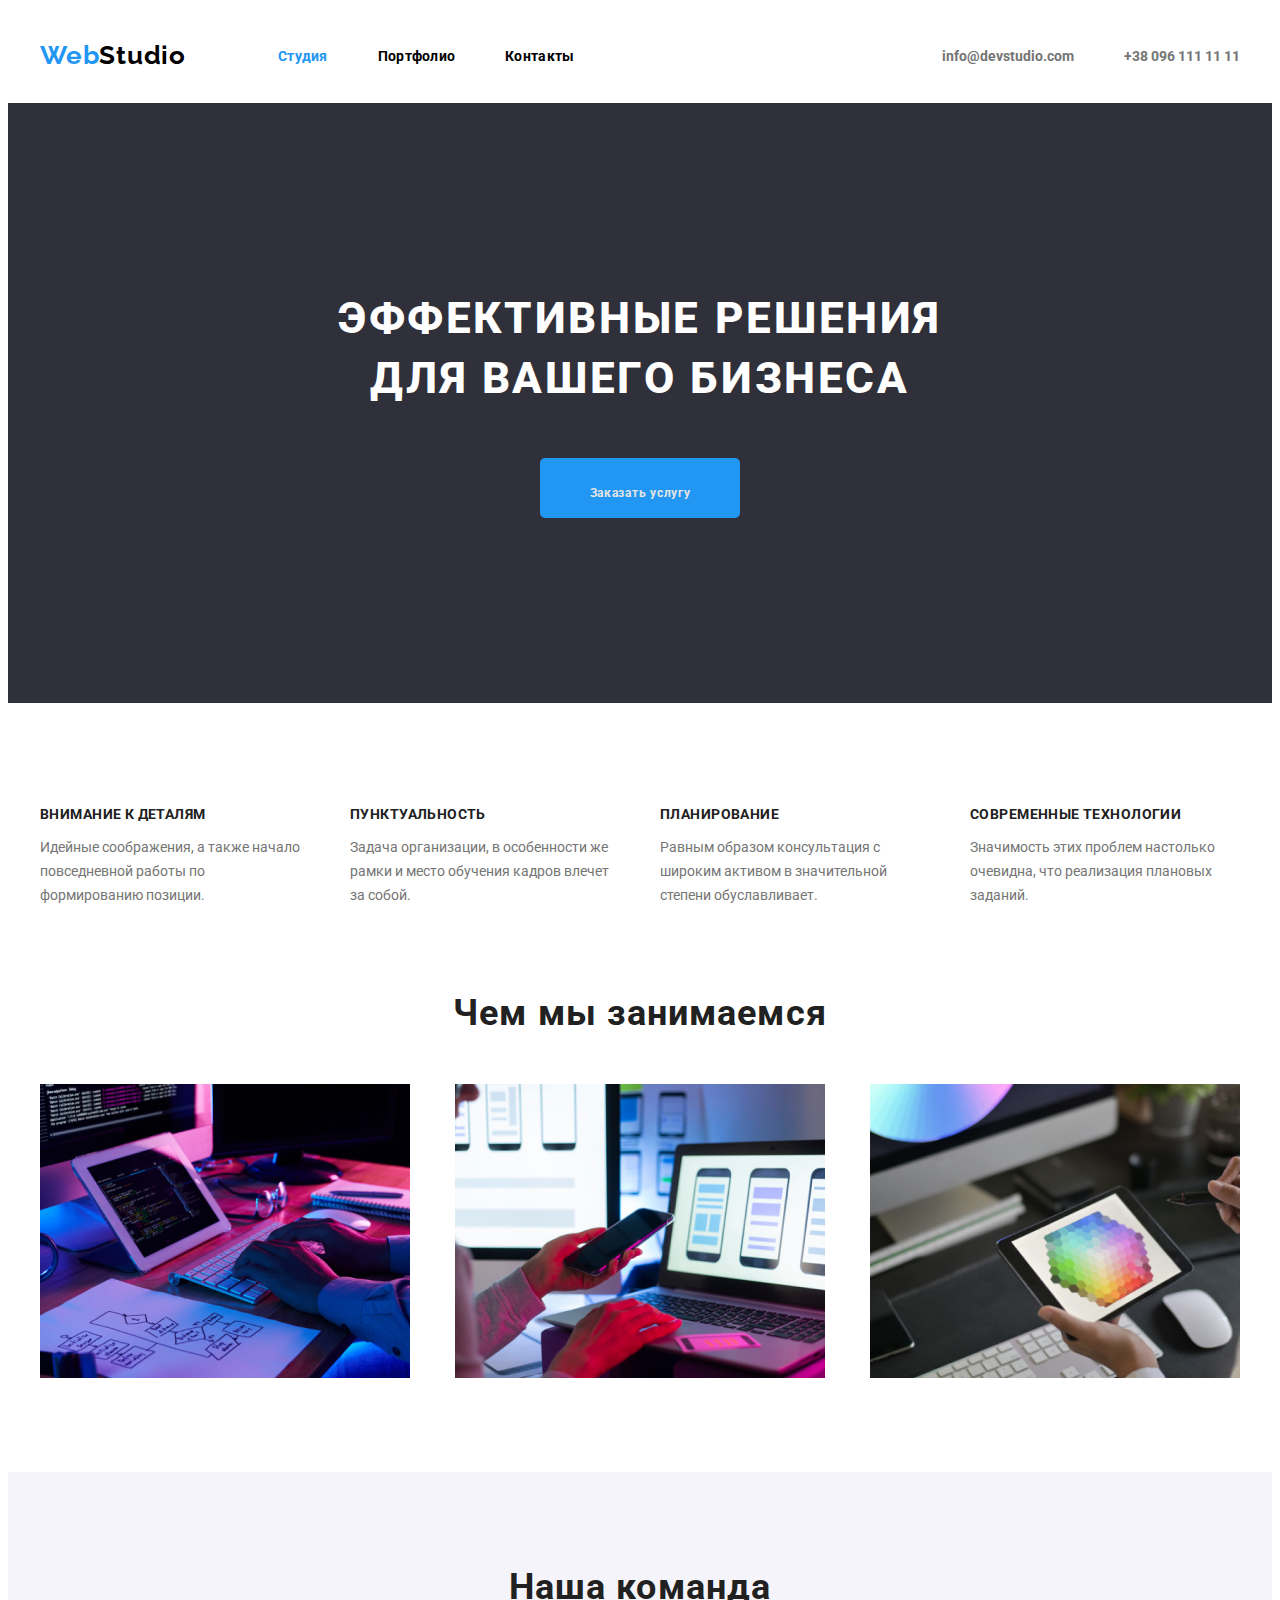
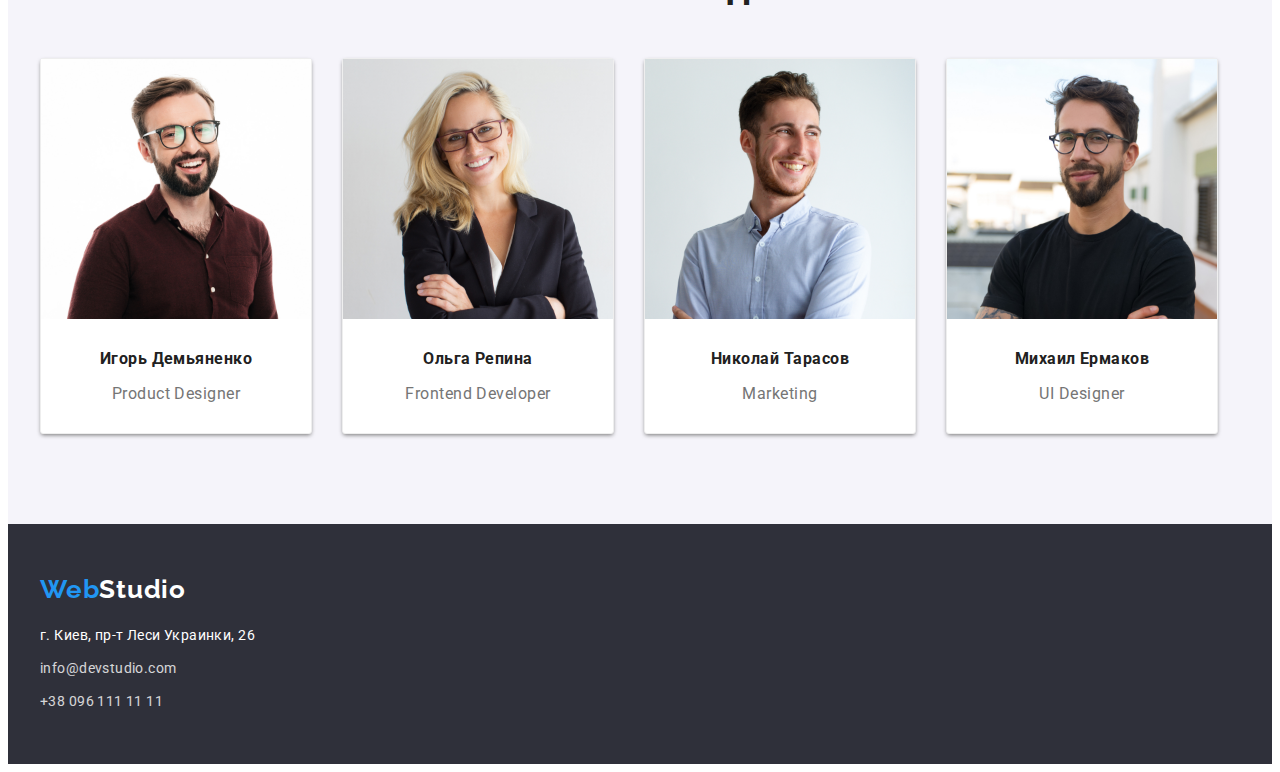
==== commit b6054f44: "update" ====
--- a/index.htm
+++ b/index.htm
@@ -11,86 +11,102 @@
         <link rel="stylesheet" href="./CSS/styles1.css">
     </head>
     <body>
-        <header class="header-container">
-            <nav class="header-left-navigation">
-                <a href="" class="logo"><span>Web</span>Studio</a>
-                <ul class="main-menu">
-                    <li><a href="./index.htm" class="main-menu-title current"><b>Студия</b></a></li>
-                    <li><a href="./portfolio.htm" class="main-menu-title"><b>Портфолио</b></a></li>
-                    <li><a href="#" class="main-menu-title"><b>Контакты</b></a></li>
-                </ul>
-            </nav>
+        <section class="header">
+            <header class="header-container">
+                <nav class="header-left-navigation">
+                    <a href="" class="logo"><span>Web</span>Studio</a>
+                    <ul class="main-menu">
+                        <li><a href="./index.htm" class="main-menu-title current"><b>Студия</b></a></li>
+                        <li><a href="./portfolio.htm" class="main-menu-title"><b>Портфолио</b></a></li>
+                        <li><a href="#" class="main-menu-title"><b>Контакты</b></a></li>
+                    </ul>
+                </nav>
                 <address class="header-address">
-                        <a class="header-right-navigation" href="mailto:info@devstudio.com"> info@devstudio.com</a>
-                        <a class="header-right-navigation" href="tel:+380961111111"> +38 096 111 11 11</a>
+                    <a class="header-right-navigation" href="mailto:info@devstudio.com"> info@devstudio.com</a>
+                    <a class="header-right-navigation" href="tel:+380961111111"> +38 096 111 11 11</a>
                 </address>
-        </header>
+            </header>
+        </section>
         <main>
-            <section class="moto-container">
-                <div>
+            <section class="moto-section">
+                <div class="moto-container">
                     <h1>Эффективные решения для вашего бизнеса</h1>
                     <a href="#"class="button">Заказать услугу</a>
                 </div>
             </section>
             <!--HERO-->
-            <section>
-                <ul class="preferences-container">
-                    <li><h2> Внимание к деталям</h2>
-                    <p>Идейные соображения, а также начало повседневной работы по формированию позиции.</p></li>
-                    <li><h2>Пунктуальность</h2>
-                    <p>Задача организации, в особенности же рамки и место обучения кадров влечет за собой.</p></li>
-                    <li><h2>Планирование</h2>
-                    <p>Равным образом консультация с широким активом в значительной степени обуславливает.</p></li>
-                    <li><h2>Современные технологии</h2>
-                    <p>Значимость этих проблем настолько очевидна, что реализация плановых заданий.</p></li>
-                </ul>
+            <section class="preferences">
+                <div class="preferences-container">
+                    <ul>
+                        <li><h2> Внимание к деталям</h2>
+                        <p>Идейные соображения, а также начало повседневной работы по формированию позиции.</p></li>
+                        <li><h2>Пунктуальность</h2>
+                        <p>Задача организации, в особенности же рамки и место обучения кадров влечет за собой.</p></li>
+                        <li><h2>Планирование</h2>
+                        <p>Равным образом консультация с широким активом в значительной степени обуславливает.</p></li>
+                        <li><h2>Современные технологии</h2>
+                        <p>Значимость этих проблем настолько очевидна, что реализация плановых заданий.</p></li>
+                    </ul>
+                </div>
             </section>
-            <section class="what-we-do-container">
-                <h2>Чем мы занимаемся</h2>
-                <ul class="what-we-do-pictures">
-                    <li><img src="./images/box1.png" alt="frontend" width="370"/></li>
-                    <li><img src="./images/box2.png" alt="backend" width="370"/></li>    
-                    <li><img src="./images/box3.png" alt="design" width="370"/></li>
-                </ul>
+            <section class="what-we-do">
+                <div class="what-we-do-container">
+                    <h2>Чем мы занимаемся</h2>
+                    <ul class="what-we-do-pictures">
+                        <li><img src="./images/box1.png" alt="frontend" width="370"/></li>
+                        <li><img src="./images/box2.png" alt="backend" width="370"/></li>    
+                        <li><img src="./images/box3.png" alt="design" width="370"/></li>
+                    </ul>
+                </div>
             </section>
-            <section class="our-team-container">
+            <section class="our-team">
+                <div class="our-team-container">
                 <h2>Наша команда</h2>
                     <ul>
                         <li><img src="./images/img1.jpg" alt="Игорь Демьяненко" width="270"/>
+                            <div class="our-team-img-tittle">
                                 <h3>Игорь Демьяненко</h3>
                                 <p lang="en">Product Designer</p>
+                            </div>
                         </li>
                         <li><img src="./images/img2.jpg" alt="Ольга Репина" width="270"/>
+                            <div class="our-team-img-tittle">
                                 <h3>Ольга Репина</h3>
                                 <p lang="en">Frontend Developer</p>
+                            </div>
                         </li>
                         <li><img src="./images/img3.jpg" alt="Николай Тарасов" width="270"/>
+                            <div class="our-team-img-tittle">
                                 <h3>Николай Тарасов</h3>
                                 <p lang="en">Marketing</p>
+                            </div>
                         </li>
                         <li>
                             <img src="./images/img4.jpg" alt="Михаил Ермаков" width="270"/>
+                            <div class="our-team-img-tittle">
                                 <h3>Михаил Ермаков</h3>
                                 <p lang="en">UI Designer</p>
+                            </div>
                         </li>
                     </ul>
+                </div>
             </section>
         </main>
-        <footer>
-                <div class="footer-container">
-                    <a href="" class="logo"> <span>Web</span>Studio</a>
-                    <address>
-                        <ul>
-                            <li>г. Киев, пр-т Леси Украинки, 26</li>
-                            <li>
-                                <a href="mailto:info@devstudio.com"> info@devstudio.com</a>
-                            </li>
-                            <li>
-                                <a href="tel:+380961111111"> +38 096 111 11 11</a>
-                            </li>
-                        </ul>
-                    </address>
-                </div>
+        <footer class="footer">
+            <div class="footer-container">
+                <a href="" class="logo"> <span>Web</span>Studio</a>
+                <address>
+                    <ul>
+                        <li>г. Киев, пр-т Леси Украинки, 26</li>
+                        <li>
+                            <a href="mailto:info@devstudio.com"> info@devstudio.com</a>
+                        </li>
+                        <li>
+                            <a href="tel:+380961111111"> +38 096 111 11 11</a>
+                        </li>
+                    </ul>
+                </address>
+            </div>
         </footer>
     </body>
 </html>--- a/CSS/styles1.css
+++ b/CSS/styles1.css
@@ -23,15 +23,21 @@
 }
 ul{
   margin: 0;
+  padding: 0;
 }
 img{
   display:block;
 }
+.header{
+  box-shadow: 0px 1px 0px 0px #eeeeee;
+}
 .header-container {
-  width: 1170px;
-  display: flex;
-  margin: 0 auto;
-  box-shadow: 0px 1px 0px 0px #eeeeee;
+  width: 1200px;
+  display: flex;
+  padding-left: 15px;
+  padding-right: 15px;
+  margin-left: auto;
+  margin-right: auto;
 }
 a.logo {
   width: 145px;
@@ -69,8 +75,7 @@
 .main-menu {
   display: flex;
   list-style: none;
-  margin: 0;
-  padding: 0;
+  margin: auto;
 }
 .main-menu li .current {
   color: #2196f3;
@@ -84,17 +89,21 @@
   font-weight: 400;
   letter-spacing: 0.02em;
 }
+.moto-section{
+  background-color: #2f303a;
+  width: 100%;
+  height: 600px;
+  display: flex;
+  align-items: center;
+  justify-content: center;
+}
 .moto-container {
-  background-color: #2f303a;
-  width: 100%;
-  height: 600px;
+  width: 696px;
   display: flex;
   align-items: center;
   justify-content: center;
-}
-.moto-container > div {
-  width: 700px;
-  text-align: center;
+  text-align: center;
+  flex-wrap: wrap;
 }
 .moto-container h1 {
   font-size: 44px;
@@ -102,8 +111,6 @@
   letter-spacing: 0.06em;
   font-weight: 800;
   color: #ffff;
-  text-align: center;
-  justify-content: center;
   text-transform: uppercase;
   margin-bottom: 50px;
 }
@@ -121,15 +128,17 @@
   letter-spacing: 0.06em;
   border-radius: 5px;
 }
-.preferences-container {
+.preferences{
+  width: 1200px;
+  padding-left: 15px;
+  padding-right: 15px;
+  margin: 103px auto 93px;
+}
+.preferences-container ul {
   display: flex;
   flex-direction: row;
   justify-content: space-between;
-  text-align: left;
-  list-style: none;
-  width: 1170px;
-  margin: 103px auto 93px;
-  padding: 0;
+  list-style: none;
 }
 .preferences-container h2 {
   font-size: 14px;
@@ -147,14 +156,22 @@
   color: #757575;
   line-height: 1.714;
   font-weight: 400;
+  text-align: left;
 }
 .preferences-container li:not(:last-child){
   margin-right: 30px;
 }
+.what-we-do{
+  width: 1200px;
+  padding-left: 15px;
+  padding-right: 15px;
+  margin-left: auto;
+  margin-right: auto;
+}
 .what-we-do-container {
-  margin: 0 auto;
-  width: 1170px;
-}
+
+}
+
 .what-we-do-container h2 {
   text-align: center;
   font-size: 36px;
@@ -172,17 +189,20 @@
   padding: 20px 0;
   width: 100%;
 }
+.our-team{
+  background-color: #f5f4fa;
+  width: 100%;
+  align-items: center;
+  margin-top: 74px;
+}
 .our-team-container {
-  background-color: #f5f4fa;
-  width: 100%;
-  align-items: center;
-  margin-top: 74px;
+ width: 1200px;
+ padding: 94px 15px 90px 15px;
+ margin-left: auto;
+ margin-right: auto;
 }
 .our-team-container ul {
-  margin: auto;
-  padding: 0 0 94px 0;
-  list-style: none;
-  width: 1170px;
+  list-style: none;
   display: flex;
 }
 .our-team-container h2 {
@@ -190,7 +210,6 @@
   font-size: 36px;
   font-weight: 700;
   letter-spacing: 0.03em;
-  padding-top: 94px;
   margin-bottom: 50px;
 }
 .our-team-container li {
@@ -199,30 +218,39 @@
   border-width: 1px;
   border-color: #eeeeee;
   background-color: #ffffff;
-  box-shadow: 2px 2px 4px -1px #757575;
+  box-shadow: 0px 2px 4px -1px #757575;
   border-radius: 3px;
 }
 .our-team-container li:not(:last-child){
   margin-right: 30px;
 }
-.our-team-container li h3 {
+.our-team-img-tittle{
+  justify-items: center;
+  padding: 30px;
+}
+.our-team-container h3 {
   font-size: 16px;
   font-weight: 400px;
   letter-spacing: 0.03em;
-  margin-top: 30px;
 }
 .our-team-container p {
   color: #757575;
   letter-spacing: 0.03em;
-}
-footer {
+  margin-top: 16px;
+  margin-bottom: 0;
+}
+.footer{
+  padding-top: 50px;
   background-color: #2f303a;
   width: 100%;
 }
 .footer-container {
-  width: 1170px;
-  margin: 0 auto;
-  padding-top: 50px;
+  width: 1200px;
+  padding-left: 15px;
+  padding-right: 15px;
+  margin-left: auto;
+  margin-right: auto;
+
 }
 .footer-container ul a {
   display: inline-block;
@@ -252,12 +280,23 @@
 
 /* portfolio */
 
-.main-portfolio {
-  width: 1170px;
-  display: flex;
-  align-items: center;
-  margin: auto;
+.portfolio {
+  width: 100%;
+  display: flex;
+  flex-wrap: wrap;
+  align-items: center;
+  justify-content: center;
   padding-top: 112px;
+}
+.buttons{
+  width: 1200px;
+  display: flex;
+  justify-items: center;
+  padding-left: 15px;
+  padding-right: 15px;
+  margin-left: auto;
+  margin-right: auto;
+
 }
 .buttons ul {
   margin: auto;
@@ -291,12 +330,15 @@
   background-color: #2196f3;
   cursor: pointer;
 }
-.pictures {
-  width: 1170px;
+.pictures ul {
+  width: 1200px;
   display: flex;
   flex-wrap: wrap;
   justify-content: space-between;
-  padding: 0;
+  padding-left: 15px;
+  padding-right: 15px;
+  margin-left: auto;
+  margin-right: auto;
   padding-bottom: 76px;
 }
 .pictures li:nth-child(3n){
@@ -308,12 +350,14 @@
 .pictures li {
   width: 370px;
   list-style: none;
-  display: flex;
   border-style: solid;
   border-width: 1px;
   border-color: #eeeeee;
   margin-bottom: 30px;
   margin-right: 30px;
+}
+.pictures-tittle{
+  padding: 20px;
 }
 /*.pictures li {
   width: calc((100%-60px)/3);
@@ -325,16 +369,15 @@
   margin-bottom: 30px;
   margin-right: 30px;
 }*/
+
 .pictures h3 {
   font-size: 18px;
   font-weight: 700;
   line-height: 2;
-  padding-left: 30px;
-  margin-top: 20px;
 }
 .pictures p {
   color: #757575;
   font-size: 16px;
   line-height: 1.88;
-  padding-left: 30px;
-}
+  margin: 0;
+}
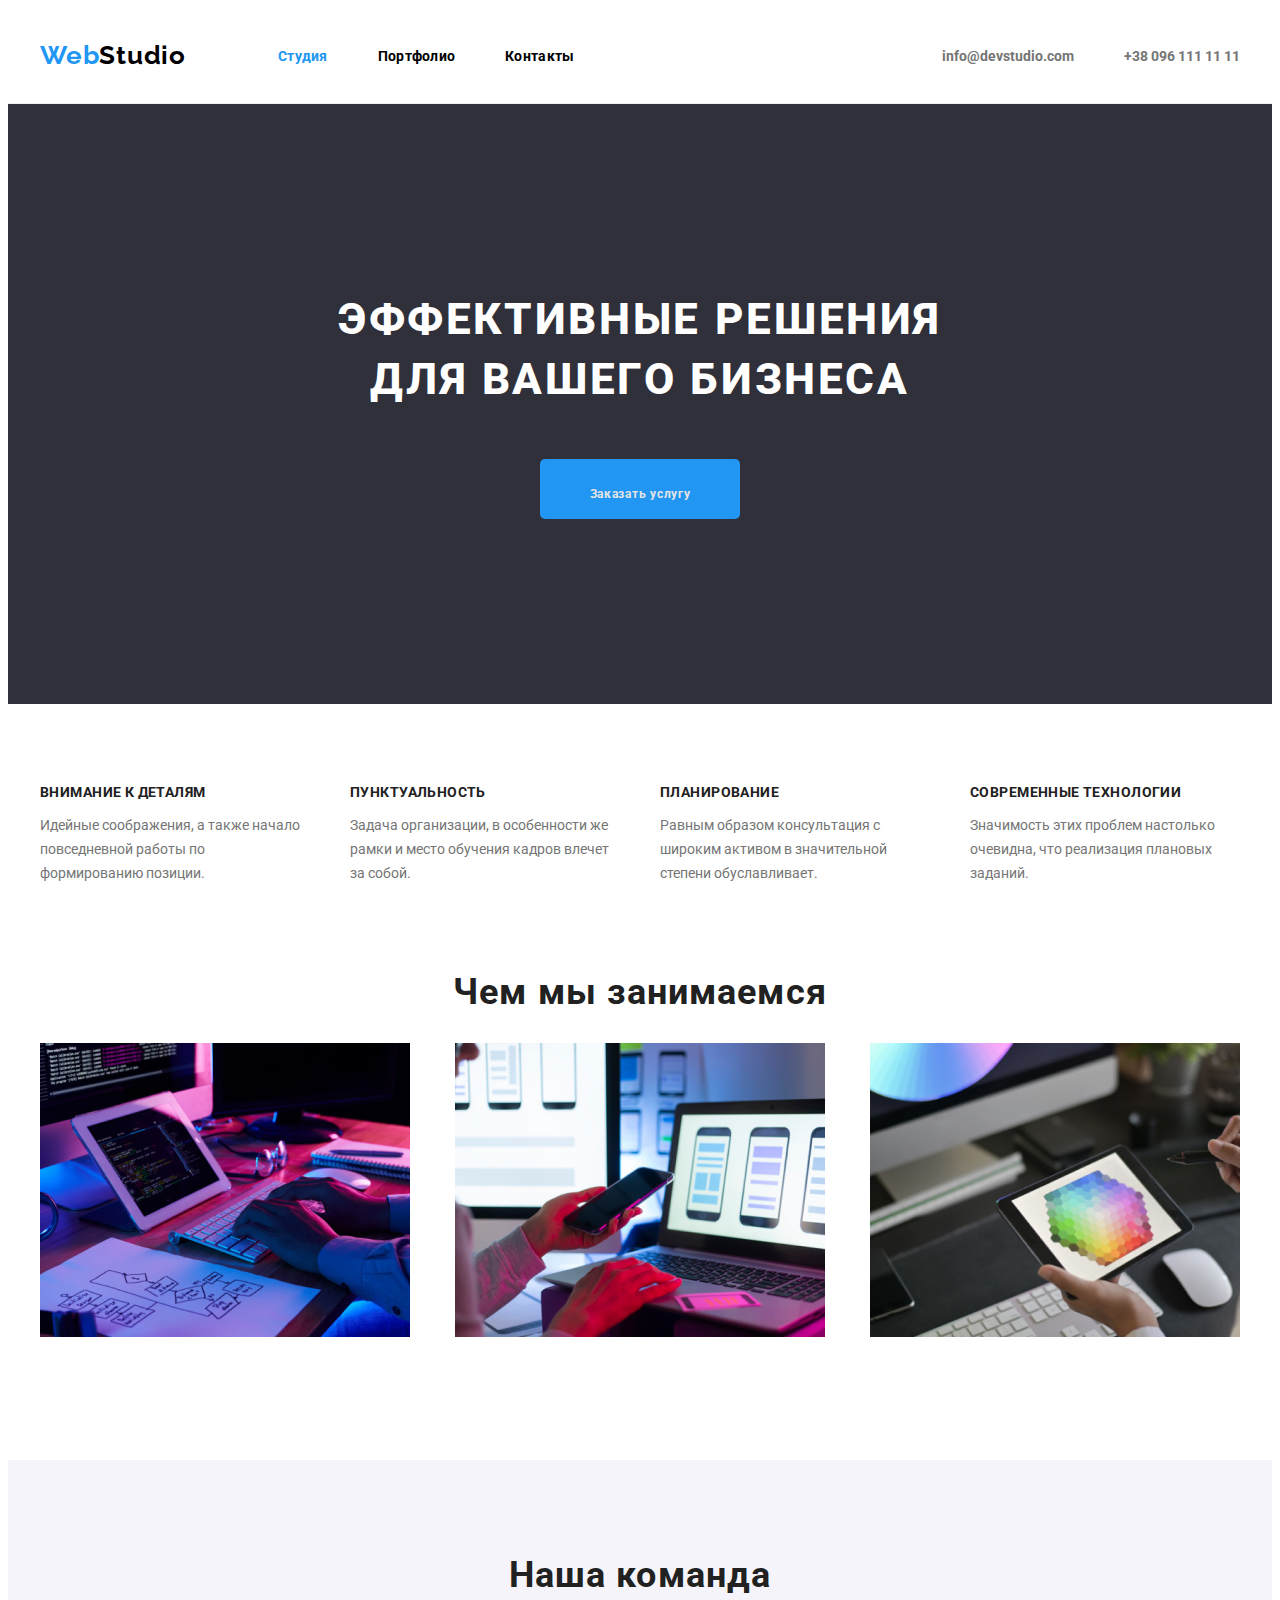
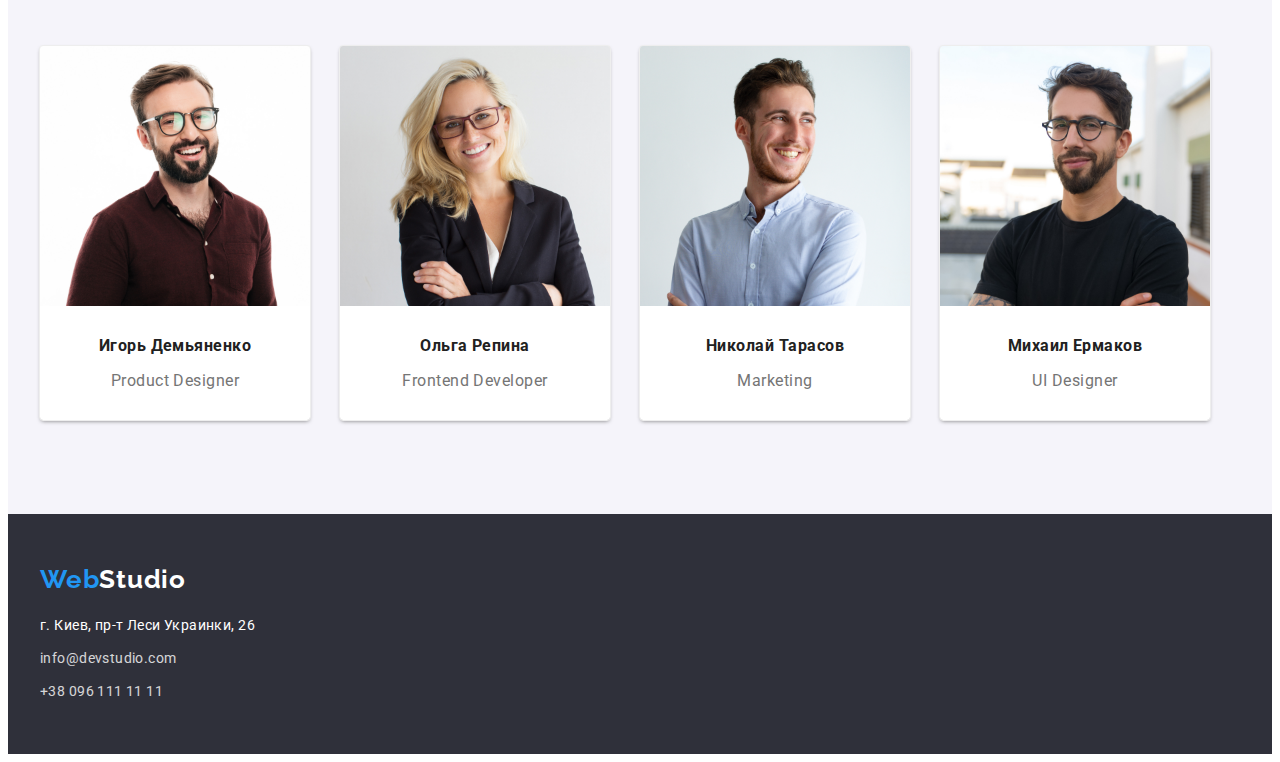
==== commit 3d9f240b: "update" ====
--- a/index.htm
+++ b/index.htm
@@ -2,17 +2,18 @@
 <html lang="ru">
     <head>
         <meta charset="UTF-8">
-        <link rel="stylesheet" href="https://cdnjs.cloudflare.com/ajax/libs/modern-normalize/1.0.0/modern-normalize.css" integrity="sha512-Zx6MlUMKSVJoQ+83OwhdILe8cSEsCzfqThJd7J/VA2UrK6Ctj85p+xzqfyuNXE5B1k25uUdmJ2OzItbBy9GHAQ==" crossorigin="anonymous" />
+        <link rel="stylesheet" href="https://cdnjs.cloudflare.com/ajax/libs/modern-normalize/1.0.0/modern-normalize.css"
+            integrity="sha512-Zx6MlUMKSVJoQ+83OwhdILe8cSEsCzfqThJd7J/VA2UrK6Ctj85p+xzqfyuNXE5B1k25uUdmJ2OzItbBy9GHAQ=="
+            crossorigin="anonymous" />
         <title lang="en">WebStudio_main_page</title>
-        <link rel="preconnect" href="https://fonts.gstatic.com">
         <link rel="preconnect" href="https://fonts.gstatic.com">
         <link href="https://fonts.googleapis.com/css2?family=Raleway:wght@700&family=Roboto:wght@400;500;700;900&display=swap"
             rel="stylesheet">
         <link rel="stylesheet" href="./CSS/styles1.css">
     </head>
     <body>
-        <section class="header">
-            <header class="header-container">
+        <header class="header">
+            <div class="header-container container">
                 <nav class="header-left-navigation">
                     <a href="" class="logo"><span>Web</span>Studio</a>
                     <ul class="main-menu">
@@ -25,8 +26,8 @@
                     <a class="header-right-navigation" href="mailto:info@devstudio.com"> info@devstudio.com</a>
                     <a class="header-right-navigation" href="tel:+380961111111"> +38 096 111 11 11</a>
                 </address>
-            </header>
-        </section>
+            </div>
+        </header>
         <main>
             <section class="moto-section">
                 <div class="moto-container">
@@ -36,7 +37,7 @@
             </section>
             <!--HERO-->
             <section class="preferences">
-                <div class="preferences-container">
+                <div class="preferences-container container">
                     <ul>
                         <li><h2> Внимание к деталям</h2>
                         <p>Идейные соображения, а также начало повседневной работы по формированию позиции.</p></li>
@@ -50,7 +51,7 @@
                 </div>
             </section>
             <section class="what-we-do">
-                <div class="what-we-do-container">
+                <div class="what-we-do-container container">
                     <h2>Чем мы занимаемся</h2>
                     <ul class="what-we-do-pictures">
                         <li><img src="./images/box1.png" alt="frontend" width="370"/></li>
@@ -60,7 +61,7 @@
                 </div>
             </section>
             <section class="our-team">
-                <div class="our-team-container">
+                <div class="our-team-container container">
                 <h2>Наша команда</h2>
                     <ul>
                         <li><img src="./images/img1.jpg" alt="Игорь Демьяненко" width="270"/>
@@ -93,7 +94,7 @@
             </section>
         </main>
         <footer class="footer">
-            <div class="footer-container">
+            <div class="footer-container container">
                 <a href="" class="logo"> <span>Web</span>Studio</a>
                 <address>
                     <ul>
--- a/CSS/styles1.css
+++ b/CSS/styles1.css
@@ -29,15 +29,18 @@
   display:block;
 }
 .header{
-  box-shadow: 0px 1px 0px 0px #eeeeee;
-}
-.header-container {
+  border-bottom: solid 1px #eeeeee;
+  padding: 32px 0;
+}
+.container{
   width: 1200px;
-  display: flex;
   padding-left: 15px;
   padding-right: 15px;
   margin-left: auto;
   margin-right: auto;
+}
+.header-container {
+  display: flex;
 }
 a.logo {
   width: 145px;
@@ -57,8 +60,6 @@
 .header-address {
   display: flex;
   align-items: center;
-  margin-top: 32px;
-  margin-bottom: 32px;
 }
 .header-address {
   align-items: center;
@@ -88,6 +89,7 @@
   font-size: 14px;
   font-weight: 400;
   letter-spacing: 0.02em;
+  padding: 6px 0;
 }
 .moto-section{
   background-color: #2f303a;
@@ -129,10 +131,7 @@
   border-radius: 5px;
 }
 .preferences{
-  width: 1200px;
-  padding-left: 15px;
-  padding-right: 15px;
-  margin: 103px auto 93px;
+  padding: 80px 0 94px;
 }
 .preferences-container ul {
   display: flex;
@@ -162,16 +161,8 @@
   margin-right: 30px;
 }
 .what-we-do{
-  width: 1200px;
-  padding-left: 15px;
-  padding-right: 15px;
-  margin-left: auto;
-  margin-right: auto;
-}
-.what-we-do-container {
-
-}
-
+  padding-bottom: 123px;
+}
 .what-we-do-container h2 {
   text-align: center;
   font-size: 36px;
@@ -185,21 +176,13 @@
   flex-direction: row;
   justify-content: space-between;
   list-style: none;
-  margin: 0;
-  padding: 20px 0;
   width: 100%;
 }
 .our-team{
   background-color: #f5f4fa;
   width: 100%;
   align-items: center;
-  margin-top: 74px;
-}
-.our-team-container {
- width: 1200px;
- padding: 94px 15px 90px 15px;
- margin-left: auto;
- margin-right: auto;
+  padding: 94px 0;
 }
 .our-team-container ul {
   list-style: none;
@@ -214,9 +197,9 @@
 }
 .our-team-container li {
   text-align: center;
-  border-style: solid;
-  border-width: 1px;
-  border-color: #eeeeee;
+  outline-color: #eeeeee;
+  outline-style: solid;
+  outline-width: 1px;
   background-color: #ffffff;
   box-shadow: 0px 2px 4px -1px #757575;
   border-radius: 3px;
@@ -240,17 +223,9 @@
   margin-bottom: 0;
 }
 .footer{
-  padding-top: 50px;
+  padding: 50px 0;
   background-color: #2f303a;
   width: 100%;
-}
-.footer-container {
-  width: 1200px;
-  padding-left: 15px;
-  padding-right: 15px;
-  margin-left: auto;
-  margin-right: auto;
-
 }
 .footer-container ul a {
   display: inline-block;
@@ -272,7 +247,7 @@
   font-weight: 400;
   line-height: 1.714;
   letter-spacing: 0.03em;
-  padding: 20px 0px 50px;
+  padding-top: 20px;
 }
 .footer-container address {
   font-style: normal;
@@ -281,7 +256,6 @@
 /* portfolio */
 
 .portfolio {
-  width: 100%;
   display: flex;
   flex-wrap: wrap;
   align-items: center;
@@ -289,14 +263,8 @@
   padding-top: 112px;
 }
 .buttons{
-  width: 1200px;
   display: flex;
   justify-items: center;
-  padding-left: 15px;
-  padding-right: 15px;
-  margin-left: auto;
-  margin-right: auto;
-
 }
 .buttons ul {
   margin: auto;
@@ -331,14 +299,9 @@
   cursor: pointer;
 }
 .pictures ul {
-  width: 1200px;
   display: flex;
   flex-wrap: wrap;
   justify-content: space-between;
-  padding-left: 15px;
-  padding-right: 15px;
-  margin-left: auto;
-  margin-right: auto;
   padding-bottom: 76px;
 }
 .pictures li:nth-child(3n){
